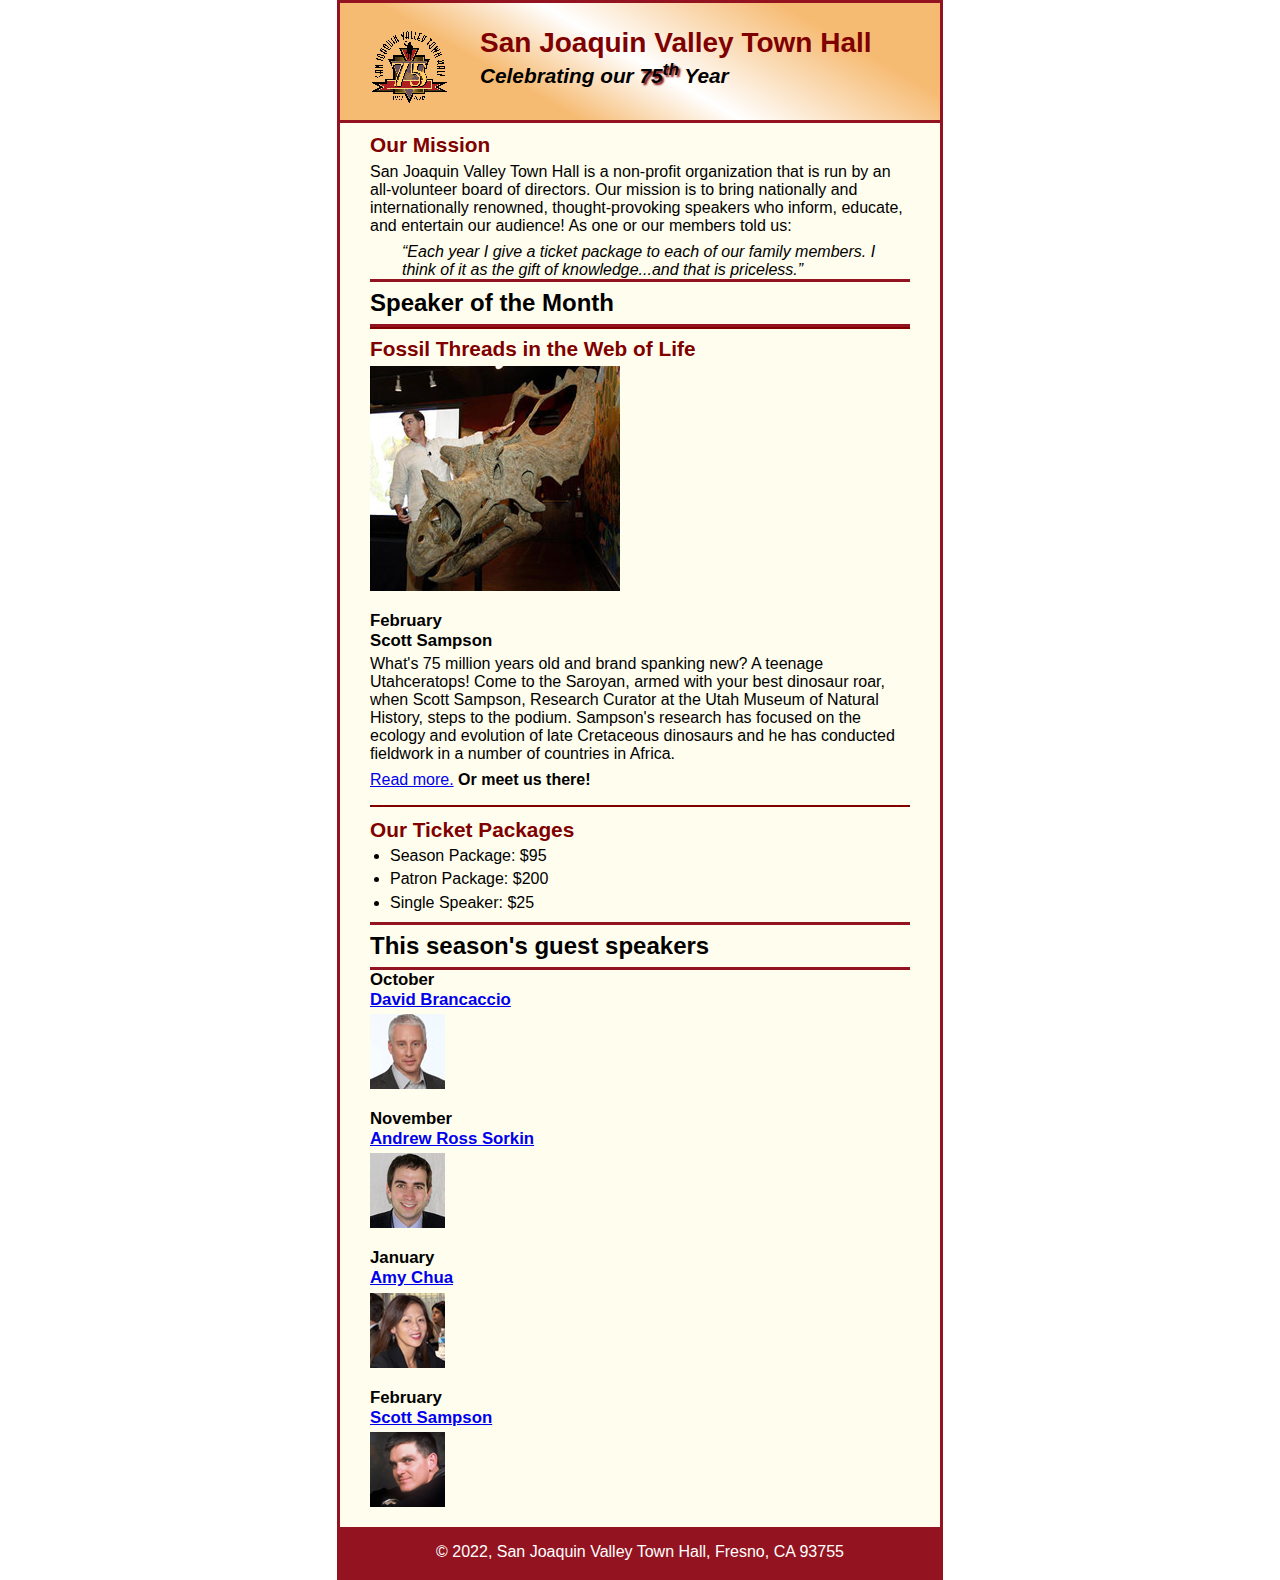
==== c6_index.html @ ac561554 "Add files via upload" ====
<!DOCTYPE html>
<html lang="en">

<head>
	<meta charset="utf-8">
	<title>San Joaquin Valley Town Hall</title>
	<link rel="shortcut icon" href="images/favicon.ico">
	<link rel="stylesheet" href="styles/c6_main.css">
</head>

<body>
	<header>
		<img src="images/town_hall_logo.gif" alt="Town Hall logo" height="80">
		<h2>San Joaquin Valley Town Hall</h2>
		<h3>Celebrating our <span class="shadow">75<sup>th</sup></span> Year</h3>
	</header>
	<main>
		<section>
			<h2>Our Mission</h2>
			<p>San Joaquin Valley Town Hall is a non-profit organization that is run by an 
				all-volunteer board of directors. Our mission is to bring nationally and 
				internationally renowned, thought-provoking speakers who inform, educate, 
				and entertain our audience! As one or our members told us:</p>
			<blockquote>&ldquo;Each year I give a ticket package to each of our family members. 
				I think of it as the gift of knowledge...and that is priceless.&rdquo;</blockquote>
			<h1>Speaker of the Month</h1>
			<article>
				<h2>Fossil Threads in the Web of Life</h2>
				<img src="images/sampson_dinosaur.jpg" alt="Scott Sampson with dinosaur">
				<h3>February<br>
				Scott Sampson</h3>
				<p>What's 75 million years old and brand spanking new? A teenage Utahceratops! 
				Come to the Saroyan, armed with your best dinosaur roar, when Scott Sampson, Research 
				Curator at the Utah Museum of Natural History, steps to the podium. Sampson's research 
				has focused on the ecology and evolution of late Cretaceous dinosaurs and he has conducted 
				fieldwork in a number of countries in Africa.</p>
				<p><a href="speakers/c6_sampson.html">Read more.</a>&nbsp;<b>Or meet us there!</b></p>
			</article>

			<h2>Our Ticket Packages</h2>
			<ul>
				<li>Season Package: $95</li>
				<li>Patron Package: $200</li>
				<li>Single Speaker: $25</li>
			</ul>
		</section>

		<aside>
			<h1>This season's guest speakers</h1>
			<h3>October<br><a href="speakers/brancaccio.html">David Brancaccio</a></h3>
			<img src="images/brancaccio75.jpg" alt="David Brancaccio photo">
			<h3>November<br><a href="speakers/sorkin.html">Andrew Ross Sorkin</a></h3>
			<img src="images/sorkin75.jpg" alt="Andrew Ross Sorkin photo">
			<h3>January<br><a href="speakers/chua.html">Amy Chua</a></h3>
			<img src="images/chua75.jpg" alt="Amy Chua photo">
			<h3>February<br><a href="speakers/c6_sampson.html">Scott Sampson</a></h3>
			<img src="images/sampson75.jpg" alt="Scott Sampson photo">
		</aside>
	</main>
	<footer>
		<p>&copy; 2022, San Joaquin Valley Town Hall, Fresno, CA 93755</p>
	</footer>
</body>
</html>
---- styles/c6_main.css ----
/* the styles for the elements */
* {
	margin: 0;
	padding: 0;
}
html {
	background-color: white;
}
body {
	font-family: Arial, Helvetica, sans-serif;
    font-size: 100%;
    width: 600px;
    margin: 0 auto;
    border: 3px solid #931420;
    background-color: #fffded;
}
a:focus, a:hover {
	font-style: italic;
}
/* the styles for the header */
header {
	padding: 1.5em 0 2em 0;
	border-bottom: 3px solid #931420;
	background-image: -moz-linear-gradient(
	    30deg, #f6bb73 0%, #f6bb73 30%, white 50%, #f6bb73 80%, #f6bb73 100%);
	background-image: -webkit-linear-gradient(
	    30deg, #f6bb73 0%, #f6bb73 30%, white 50%, #f6bb73 80%, #f6bb73 100%);
	background-image: -o-linear-gradient(
	    30deg, #f6bb73 0%, #f6bb73 30%, white 50%, #f6bb73 80%, #f6bb73 100%);
	background-image: linear-gradient(
	    30deg, #f6bb73 0%, #f6bb73 30%, white 50%, #f6bb73 80%, #f6bb73 100%);
}
header h2 {
	font-size: 175%;
	color: #800000;
}
header h3 {
	font-size: 130%;
	font-style: italic;
}
header img {
	float: left;
	padding: 0 30px;
}
.shadow {
	text-shadow: 2px 2px 2px #800000;
}
/* the styles for the main content */
main {
	clear: left;
}
main {
	padding: 0 30px;
}
main h1 {
	font-size: 150%;
	padding: .3em 0;
    border-top: 3px solid #931420;
    border-bottom: 3px solid #931420;
}
main h2 {
	color: #800000;
	font-size: 130%;
	padding: .5em 0 .25em 0;
}
main h3 {
	font-size: 105%;
	padding-bottom: .25em;
}
main img {
	padding-bottom: 1em;
}
main p {
	padding-bottom: .5em;
}
main blockquote {
	padding: 0 2em;
	font-style: italic;
}
main ul {
	padding: 0 0 .25em 1.25em;
}
main li {
	padding-bottom: .35em;
}

/* the styles for the article */
article {
	padding: .5em 0;
	border-top: 2px solid #800000;
	border-bottom: 2px solid #800000;
}
article h2 {
	padding-top: 0;
}
article h3 {
	font-size: 105%;
	padding-bottom: .25em;
}

/* the styles for the aside */

aside h3 {
	font-size: 105%;
	padding-bottom: .25em;
}
aside img {
	padding-bottom: 1em;
}

/* the styles for the footer */
footer {
	background-color: #931420;
}
footer p {
	text-align: center;
	color: white;
	padding: 1em 0;
}
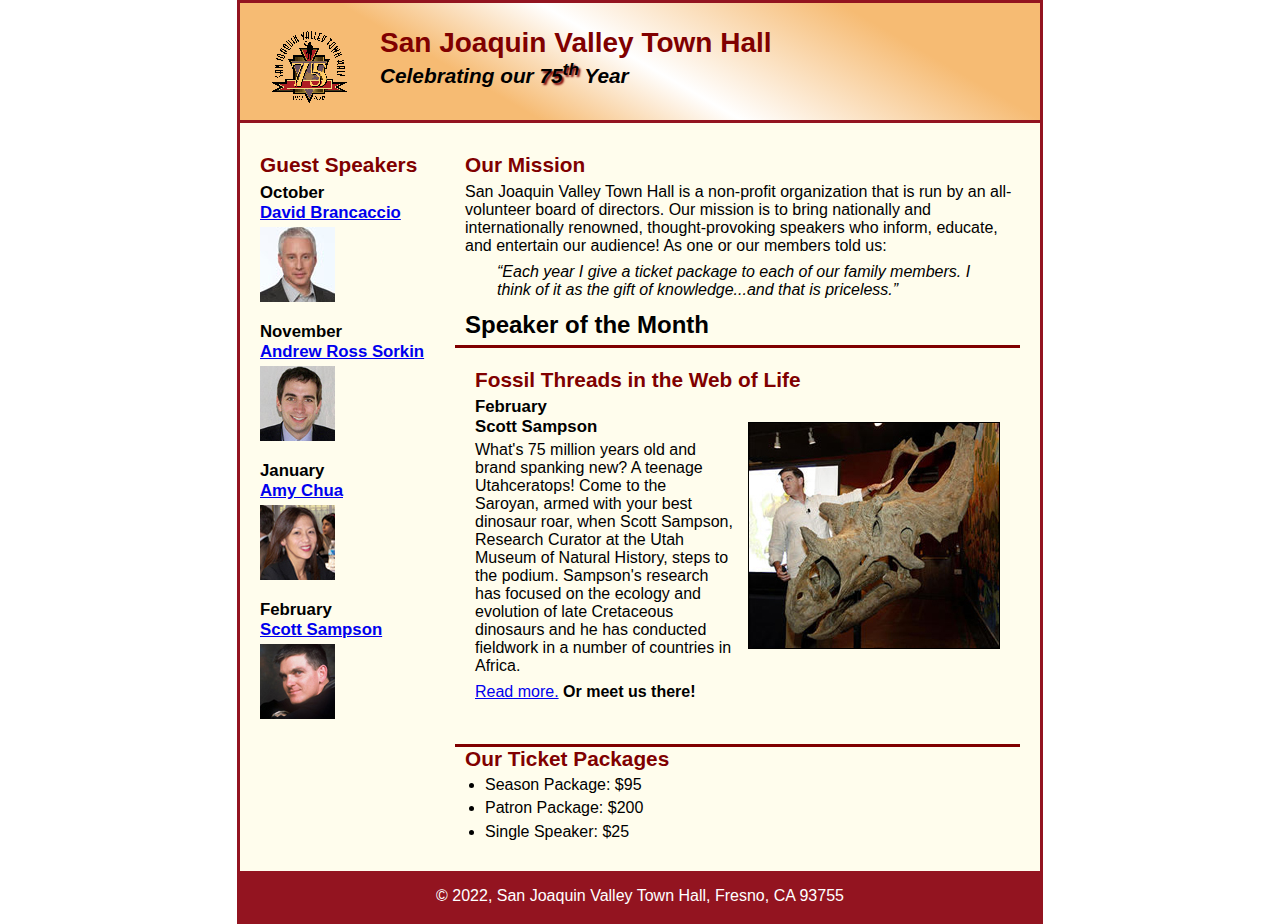
==== commit c400a026: "Update c6_index.html" ====
--- a/c6_index.html
+++ b/c6_index.html
@@ -46,7 +46,7 @@
 		</section>
 
 		<aside>
-			<h1>This season's guest speakers</h1>
+			<h2>Guest Speakers</h2>
 			<h3>October<br><a href="speakers/brancaccio.html">David Brancaccio</a></h3>
 			<img src="images/brancaccio75.jpg" alt="David Brancaccio photo">
 			<h3>November<br><a href="speakers/sorkin.html">Andrew Ross Sorkin</a></h3>
@@ -56,6 +56,7 @@
 			<h3>February<br><a href="speakers/c6_sampson.html">Scott Sampson</a></h3>
 			<img src="images/sampson75.jpg" alt="Scott Sampson photo">
 		</aside>
+    <p> </p>
 	</main>
 	<footer>
 		<p>&copy; 2022, San Joaquin Valley Town Hall, Fresno, CA 93755</p>
--- a/styles/c6_main.css
+++ b/styles/c6_main.css
@@ -9,7 +9,7 @@
 body {
 	font-family: Arial, Helvetica, sans-serif;
     font-size: 100%;
-    width: 600px;
+    width: 800px;
     margin: 0 auto;
     border: 3px solid #931420;
     background-color: #fffded;
@@ -45,7 +45,7 @@
 .shadow {
 	text-shadow: 2px 2px 2px #800000;
 }
-/* the styles for the main content */
+/*
 main {
 	clear: left;
 }
@@ -58,6 +58,7 @@
     border-top: 3px solid #931420;
     border-bottom: 3px solid #931420;
 }
+*/
 main h2 {
 	color: #800000;
 	font-size: 130%;
@@ -86,9 +87,14 @@
 
 /* the styles for the article */
 article {
-	padding: .5em 0;
-	border-top: 2px solid #800000;
-	border-bottom: 2px solid #800000;
+	border-top: 3px solid #800000;
+	border-bottom: 3px solid #800000;
+  width:525px;
+  float: right;
+  padding-right: 20px;
+  padding-left: 20px;
+  padding-top: 20px;
+  padding-bottom: 20px;
 }
 article h2 {
 	padding-top: 0;
@@ -98,7 +104,30 @@
 	padding-bottom: .25em;
 }
 
+article img{
+  float: right;
+  border: 1px solid black;
+  padding: 0px;
+  margin-top: 25px;
+  margin-bottom: 75px;
+  margin-left: 15px;
+}
+
+section{
+  width:555px;
+  float: right;
+  padding: 20px;
+}
+
 /* the styles for the aside */
+
+aside{
+  width: 180px;
+  float: left;
+  padding-left: 20px;
+  padding-bottom: 20px;
+  padding-top: 20px;
+}
 
 aside h3 {
 	font-size: 105%;
@@ -111,9 +140,16 @@
 /* the styles for the footer */
 footer {
 	background-color: #931420;
+  clear: both;
 }
 footer p {
 	text-align: center;
 	color: white;
 	padding: 1em 0;
 }
+h1{
+  font-size: 150%;
+  padding-top: 0.5em;
+  padding-bottom: 0.25em;
+  margin: 0px;
+}
